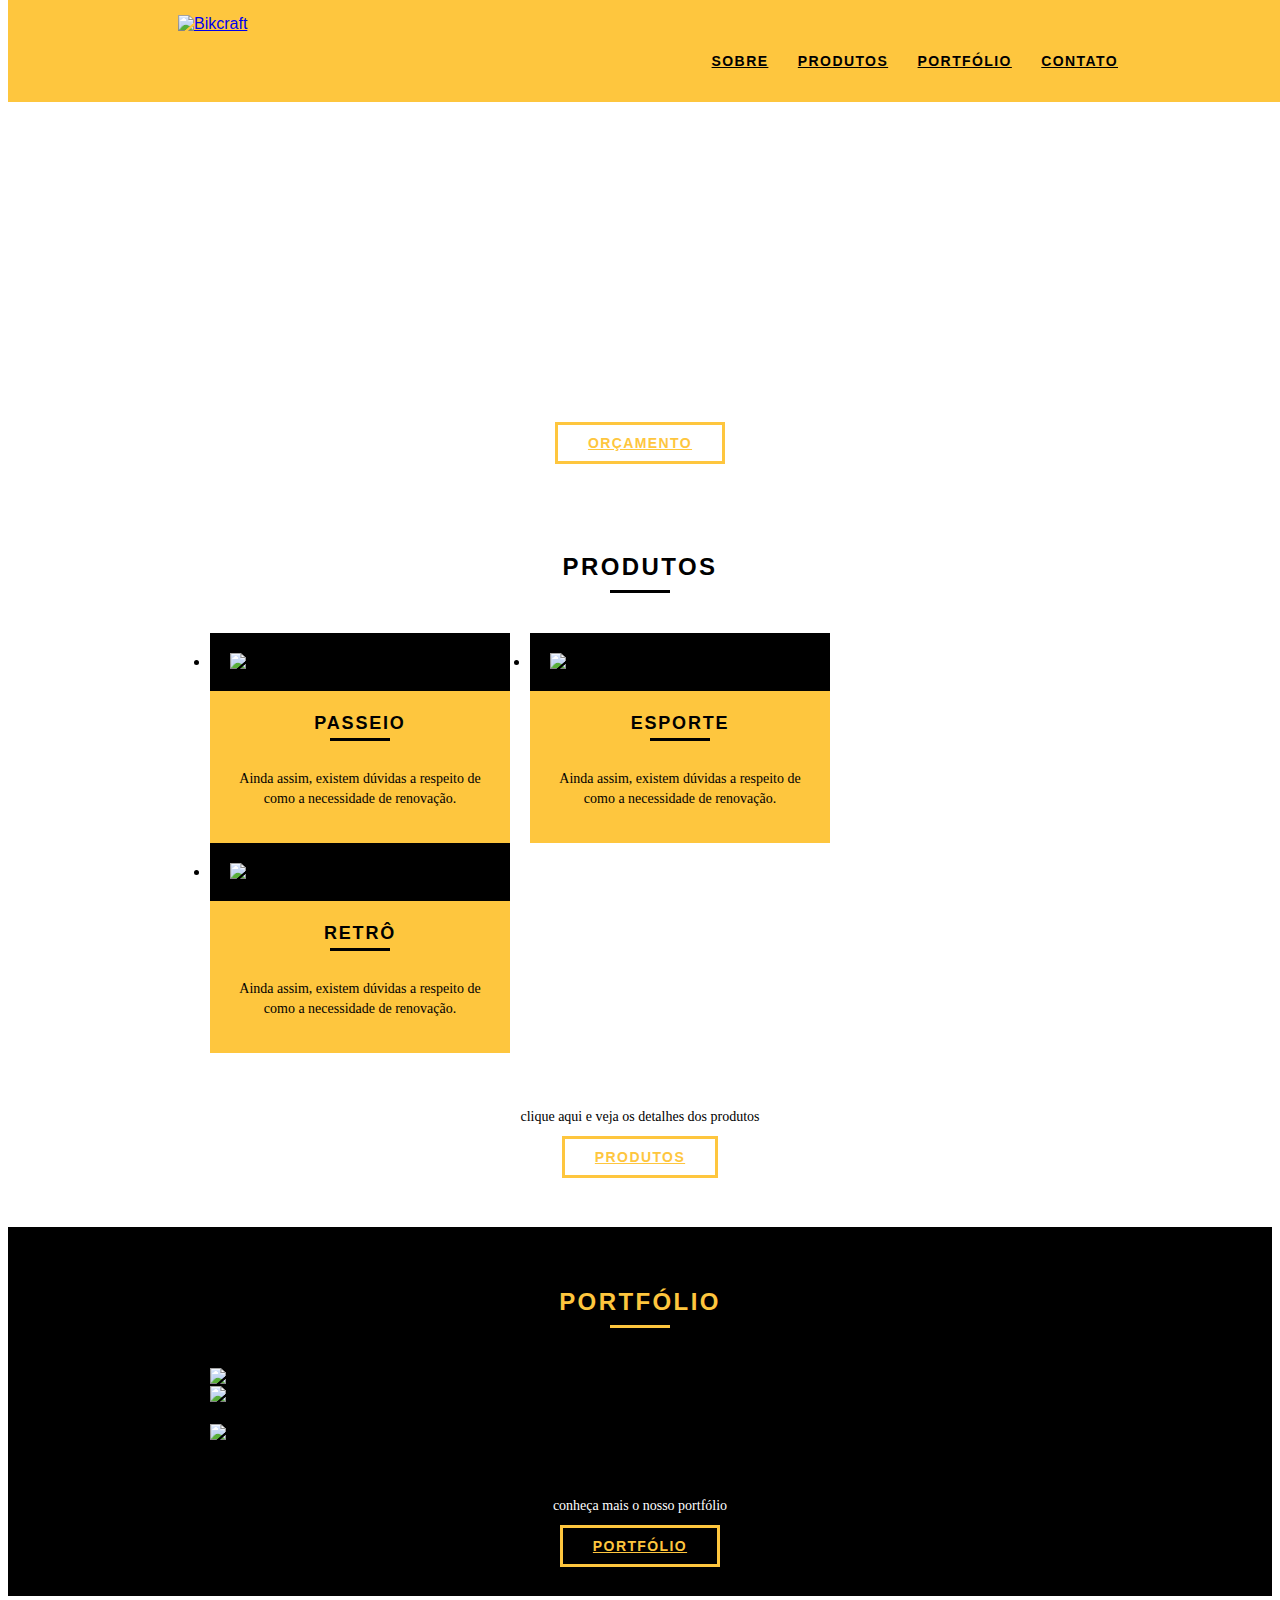
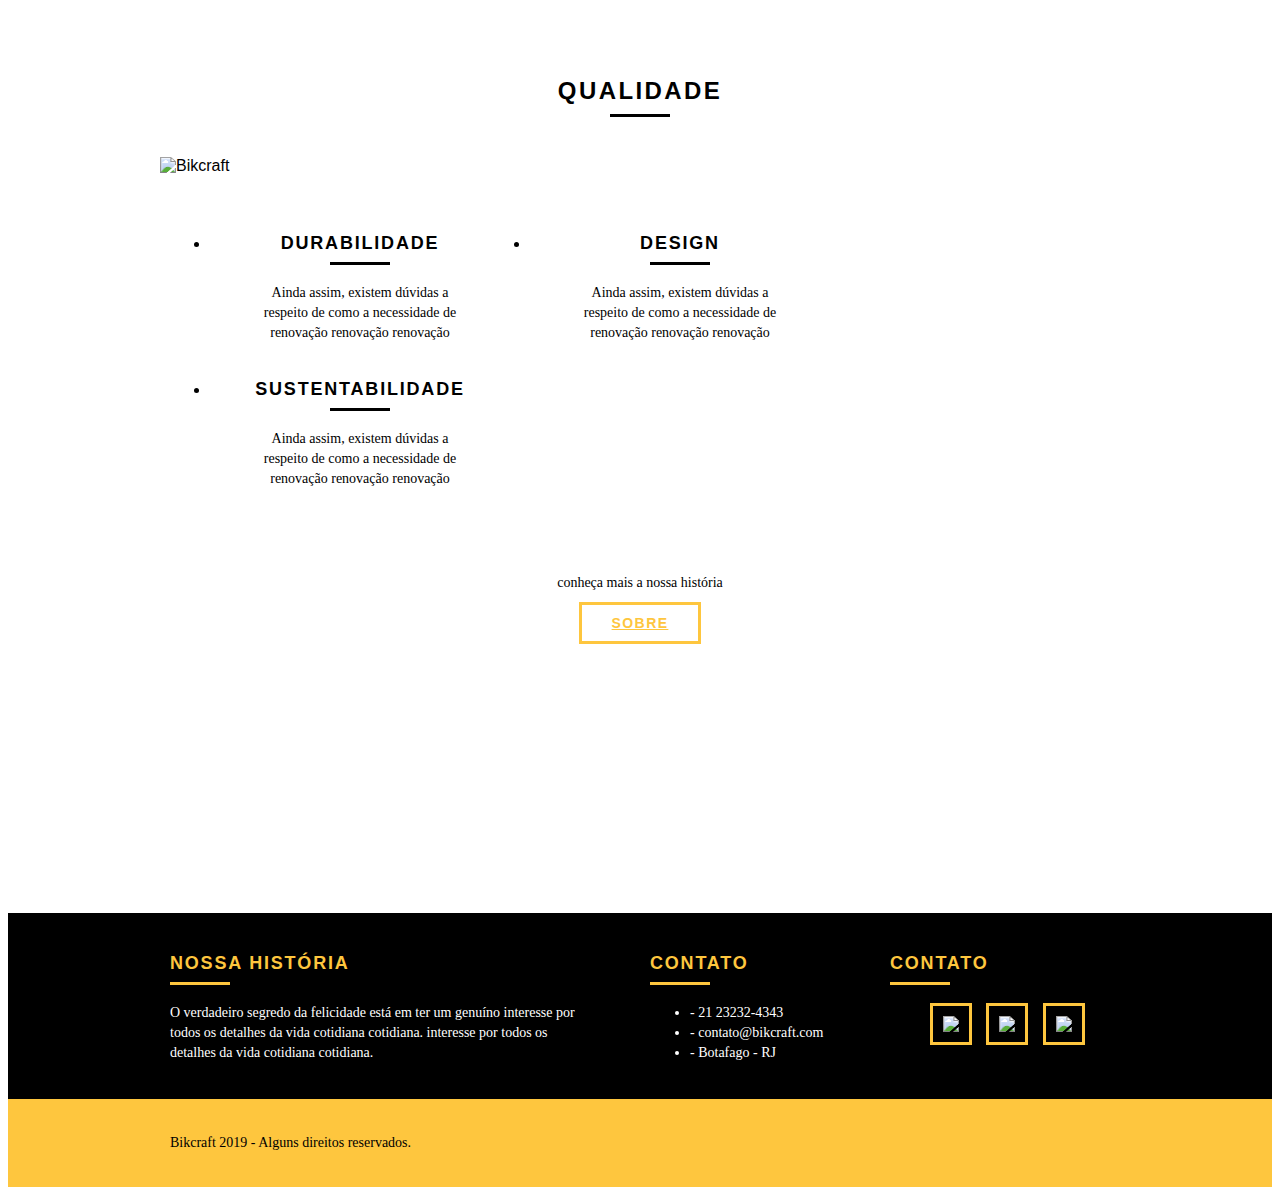
==== index.html @ 33c9f469 "Iniciando JavaScript" ====
<!DOCTYPE html>
<html lang="pt-br">
	<head>
		<meta charset="utf-8">
		<title>Bikcraft</title>
		<link rel="stylesheet" href="css/normalize.css">
		<link rel="stylesheet" href="css/reset.css">
		<link rel="stylesheet" href="css/grid.css">
		<link rel="stylesheet" href="css/style.css">
		<link rel="stylesheet" href="css/responsivo.css">
		<script>document.documentElement.classList.add("js");</script>
	</head>
	<body>

		<header class="header">
			<div class="container">
				<a href="index.html" class="grid-4">
					<img src="img/bikcraft.svg" alt="Bikcraft">
				</a>
				<nav class="grid-12 header_menu">
					<ul>
						<li><a href="sobre.html">Sobre</a></li>
						<li><a href="produtos.html">Produtos</a></li>
						<li><a href="portfolio.html">Portfólio</a></li>
						<li><a href="contato.html">Contato</a></li>
					</ul>
				</nav>
			</div>
		</header>

		<section class="introducao">
			<div class="container">
				<h1>Bicicletas Feitas a Mão</h1>
				<blockquote class="quote-externo">
					<p>“não tenha nada em sua casa que você não considere útil ou acredita ser bonito”</p>
					<cite>WILLIAM MORRIS</cite>
				</blockquote>
				<a href="produtos.html" class="btn">Orçamento</a>
			</div>
		</section>
		
		<section class="produtos container">
			<h2 class="subtitulo">Produtos</h2>
			<ul class="produtos_lista">

				<li class="grid-1-3">
					<div class="produtos_icone">
						<img src="img/produtos/passeio.svg" alt="Bikcraft Passeio">
					</div>
					<h3>Passeio</h3>
					<p>Ainda assim, existem dúvidas a respeito de como a necessidade de renovação.</p>
				</li>

				<li class="grid-1-3">
					<div class="produtos_icone">
						<img src="img/produtos/esporte.svg" alt="Bikcraft Passeio">
					</div>
					<h3>Esporte</h3>
					<p>Ainda assim, existem dúvidas a respeito de como a necessidade de renovação.</p>
				</li>

				<li class="grid-1-3">
					<div class="produtos_icone">
						<img src="img/produtos/retro.svg" alt="Bikcraft Passeio">
					</div>
					<h3>Retrô</h3>
					<p>Ainda assim, existem dúvidas a respeito de como a necessidade de renovação.</p>
				</li>

			</ul>

			<div class="call">
				<p>clique aqui e veja os detalhes dos produtos</p>
				<a href="produtos.html" class="btn btn-preto">Produtos</a>
			</div>

		</section>
		<!-- Fecha Produtos -->

		<section class="portfolio">
			<div class="container">
				<h2 class="subtitulo">Portfólio</h2>
				<ul class="portfolio_lista">
					<li class="grid-8"><img src="img/portfolio/retro.jpg" alt="Bicicleta Retrô"></li>
					<li class="grid-8"><img src="img/portfolio/passeio.jpg" alt="Bicicleta Passeio"></li>
					<li class="grid-16"><img src="img/portfolio/esporte.jpg" alt="Bicicleta Esporte"></li>
				</ul>
				<div class="call">
					<p>conheça mais o nosso portfólio</p>
					<a href="portfolio.html" class="btn">Portfólio</a>
				</div>
			</div>
		</section>

		<section class="qualidade container">
			<h2 class="subtitulo">Qualidade</h2>
			<img src="img/bikcraft-qualidade.svg" alt="Bikcraft">
			<ul class="qualidade_lista">
				<li class="grid-1-3">
					<h3>Durabilidade</h3>
					<p>Ainda assim, existem dúvidas a respeito de como a necessidade de renovação renovação renovação</p>
				</li>
				<li class="grid-1-3">
					<h3>Design</h3>
					<p>Ainda assim, existem dúvidas a respeito de como a necessidade de renovação renovação renovação</p>
				</li>
				<li class="grid-1-3">
					<h3>Sustentabilidade</h3>
					<p>Ainda assim, existem dúvidas a respeito de como a necessidade de renovação renovação renovação</p>
				</li>
			</ul>
			<div class="call">
				<p>conheça mais a nossa história</p>
				<a href="sobre.html" class="btn btn-preto">Sobre</a>
			</div>
		</section>

		<section class="quebra">
			<blockquote class="quote-externo container">
				<p>“o verdadeiro segredo da felicidade está em ter um genuíno interesse por todos os detalhes da vida cotidiana.”</p>
				<cite>WILLIAM MORRIS</cite>
			</blockquote>
		</section>

		<footer>
			<div class="footer">
				<div class="container">

					<div class="grid-8 footer_historia">
						<h3>Nossa História</h3>
						<p>O verdadeiro segredo da felicidade está em ter um genuíno interesse por todos os detalhes da vida cotidiana cotidiana. interesse por todos os detalhes da vida cotidiana cotidiana.</p>
					</div>

					<div class="grid-4 footer_contato">
						<h3>Contato</h3>
						<ul>
							<li>- 21 23232-4343</li>
							<li>- contato@bikcraft.com</li>
							<li>- Botafago - RJ</li>
						</ul>
					</div>

					<div class="grid-4 footer_redes">
						<h3>Contato</h3>
						<ul>
							<li><a href="http://facebook.com" target="_blank"><img src="img/redes-sociais/facebook.svg"></a></li>
							<li><a href="http://instagram.com" target="_blank"><img src="img/redes-sociais/instagram.svg"></a></li>
							<li><a href="http://twitter.com" target="_blank"><img src="img/redes-sociais/twitter.svg"></a></li>
						</ul>
					</div>

				</div>
			</div>

			<div class="copy">
				<div class="container">
					<p class="grid-16">Bikcraft 2019 - Alguns direitos reservados.</p>
				</div>
			</div>
		</footer>

		<script src="./js/simple-slide.js"></script>
		<script src="./js/script.js"></script>

	</body>
</html>
---- css/grid.css ----
*, *:before, *:after {
  -webkit-box-sizing: border-box; 
  -moz-box-sizing: border-box; 
  box-sizing: border-box;
}

.container {
	width: 960px;
	margin: 0 auto;
	padding: 0px;
	position: relative;
}

.container:after, .container:before {
	content: " ";
	display: table;
}

.container:after {
	clear: both;
}

.grid-1, .grid-2, .grid-3, .grid-4, .grid-5, .grid-6, .grid-7, .grid-8, .grid-9, .grid-10, .grid-11, .grid-12, .grid-13, .grid-14, .grid-15, .grid-16, .grid-1-3 {
	float: left;
	margin-left: 10px;
	margin-right: 10px;
}

.grid-1 	{width: 40px;}
.grid-2 	{width: 100px;}
.grid-3 	{width: 160px;}
.grid-4 	{width: 220px;}
.grid-5 	{width: 280px;}
.grid-6 	{width: 340px;}
.grid-7 	{width: 400px;}
.grid-8 	{width: 460px;}
.grid-9 	{width: 520px;}
.grid-10 	{width: 580px;}
.grid-11 	{width: 640px;}
.grid-12 	{width: 700px;}
.grid-13 	{width: 760px;}
.grid-14 	{width: 820px;}
.grid-15 	{width: 880px;}
.grid-16 	{width: 940px;}
.grid-1-3	{width: 300px;}

@media only screen and (min-width: 788px) and (max-width: 979px) {
	.container {
		width: 788px;
	}

	.grid-1 	{width: 28px;}
	.grid-2 	{width: 76px;}
	.grid-3 	{width: 124px;}
	.grid-4 	{width: 172px;}
	.grid-5 	{width: 220px;}
	.grid-6 	{width: 268px;}
	.grid-7 	{width: 316px;}
	.grid-8 	{width: 364px;}
	.grid-9 	{width: 412px;}
	.grid-10 	{width: 460px;}
	.grid-11 	{width: 508px;}
	.grid-12 	{width: 556px;}
	.grid-13 	{width: 604px;}
	.grid-14 	{width: 652px;}
	.grid-15 	{width: 700px;}
	.grid-16 	{width: 748px;}
	.grid-1-3	{width: 236px;}
}

@media only screen and (max-width: 787px) {
	.container {
		width: 300px;
	}
	.grid-1, .grid-2, .grid-3, .grid-4, .grid-5, .grid-6, .grid-7, .grid-8, .grid-9, .grid-10, .grid-11, .grid-12, .grid-13, .grid-14, .grid-15, .grid-16, .grid-1-3 {
		width: 300px;
		margin: 0 0 20px 0;
		float: none;
	}	
}
---- css/style.css ----
/* Estilos Gerais */

body {
	font-family: Arial, Helvetica, sans-serif;
}

p {
	font-family: Georgia, "Times New Roman", serif;
	font-size: 14px;
	line-height: 20px;
}

img {
	display: block;
	max-width: 100%;
}

.btn {
	border: 3px solid #fec63e;
	padding: 10px 30px;
	color: #fec63e;
	font-size: 14px;
	line-height: 20px;
	text-transform: uppercase;
	font-weight: bold;
	letter-spacing: .1em;
}

.btn:hover {
	color: #fff;
	border-color: #fff;
}

.btn.btn-preto:hover {
	color: #000;
	border-color: #000;
}

.subtitulo {
	font-size: 24px;
	line-height: 30px;
	font-weight: bold;
	letter-spacing: .1em;
	color: #000;
	text-transform: uppercase;
	text-align: center;
	margin-bottom: 40px;
}

.subtitulo:after {
	content: "";
	display: block;
	width: 60px;
	height: 3px;
	background: #000;
	margin: 8px auto;
}

.subtitulo-interno {
	font-size: 24px;
	line-height: 30px;
	font-weight: bold;
	letter-spacing: .1em;
	color: #000;
	text-transform: uppercase;
	margin-bottom: 20px;
}

.subtitulo-interno:after {
	content: "";
	display: block;
	width: 60px;
	height: 3px;
	background: #000;
	margin: 8px 0;
}

/* Header */

.header {
	position: fixed;
	top: 0;
	width: 100%;
	background: #fec63e; /* Amarelo */
	padding: 15px 0;
	z-index: 10;
}

.header_menu {
	text-align: right;
}

.header_menu ul li {
	display: inline-block;
	margin-left: 25px;
	margin-top: 20px;
}

.header_menu ul li a {
	color: #000;
	font-weight: bold;
	text-transform: uppercase;
	letter-spacing: .1em;
	font-size: 14px;
	line-height: 20px;
	padding: 10px 0;
}

.header_menu ul li a:hover {
	color: #FFF;
}

.header_menu ul li a.menu_ativo {
	color: #FFF;
}

/* Introdução */

.introducao {
	width: 100%;
	height: 380px;
	background: url("../img/bg.jpg") no-repeat center;
	background-size: cover;
	margin-top: 92px;
	text-align: center;
	padding-top: 80px;
}

.introducao h1 {
	font-size: 48px;
	color: #FFF;
	font-weight: bold;
	text-transform: uppercase;
}

.quote-externo {
	max-width: 320px;
	margin: 0 auto;
	margin-bottom: 40px;
	color: white;
}

.quote-externo p {
	font-style: italic;
}

.quote-externo p:before, .quote-externo p:after {
	content: "";
	display: block;
	width: 60px;
	height: 3px;
	background: #fff;
	margin: 14px auto 10px auto;
}

.quote-externo cite {
	font-style: normal;
	font-weight: bold;
	font-size: 14px;
	letter-spacing: .1em;
}

/*Introducao Interna*/

.introducao-interna {
	width: 100%;
	margin-top: 92px;
	height: 160px;
	text-align: center;
	color: #fff;
	padding-top: 30px;
}

.introducao-interna h1 {
	font-size: 36px;
	font-weight: bold;
	text-transform: uppercase;
}

.introducao-interna h1:after {
	content: "";
	display: block;
	width: 60px;
	height: 3px;
	background: #fff;
	margin: 6px auto 10px auto;
}


/*Produtos*/

.produtos {
	padding: 60px 0;
}

.produtos_lista li{
	background: #fec63e;
	text-align: center;
}

.produtos_lista li img {
	margin: 0 auto;
}

.produtos_lista li h3{
	font-weight: bold;
	font-size: 18px;
	line-height: 25px;
	text-transform: uppercase;
	letter-spacing: .1em;
	margin-top: 20px;
}

.produtos_lista li h3:after{
	content: "";
	display: block;
	width: 60px;
	height: 3px;
	background: #000;
	margin: 2px auto;
}

.produtos_lista li p {
	padding: 10px 20px 20px 20px;
}

.produtos_icone {
	background: #000;
	padding: 20px;
}

.call {
	padding-top: 40px;
	text-align: center;
	clear: both;
}

.call p{
	margin-bottom: 20px;
}

/*Portfólio*/

.portfolio {
	width: 100%;
	background: #000;
	padding: 40px 0;
}

.portfolio .subtitulo {
	color: #fec63e;
}

.portfolio .subtitulo:after {
	background: #fec63e;
}

.portfolio_lista li:last-child {
	margin-top: 20px;
}

.portfolio .call p {
	color: #fff;
}

/*Qualidade*/

.qualidade {
	padding: 60px 0;
}

.qualidade:after {
	content: "";
	width: 634px;
	height: 83px;
	display: block;
	background: url("../img/linhas.svg") no-repeat center;
	position: absolute;
	top: 209px;
	right: 162px;
	z-index: -1;
}

.qualidade img{
	margin: 0 auto;
}

.qualidade_lista {
	padding-top: 20px;
	overflow: auto; /* clear-fix */
}

.qualidade_lista li {
	text-align: center;
	padding: 0 40px;
}

.qualidade_lista li h3{
	font-weight: bold;
	font-size: 18px;
	line-height: 25px;
	text-transform: uppercase;
	letter-spacing: .1em;
	margin-top: 20px;
}

.qualidade_lista li h3:after{
	content: "";
	display: block;
	width: 60px;
	height: 3px;
	background: #000;
	margin: 6px auto;
}

/*Quebra*/

.quebra {
	width: 100%;
	height: 220px;
	background: url("../img/bg-footer.jpg") no-repeat center;
	background-size: cover;
	text-align: center;
	padding-top: 40px;
}

.quebra .quote-externo {
	max-width: 400px;
}

/*Footer*/

.footer {
	width: 100%;
	background: #000;
	color: #fff;
	padding: 20px 0;
}

.footer h3 {
	font-size: 18px;
	line-height: 25px;
	color: #fec63e;
	text-transform: uppercase;
	letter-spacing: .1em;
	font-weight: bold;
}

.footer h3:after {
	content: "";
	display: block;
	width: 60px;
	height: 3px;
	background: #fec63e;
	margin: 6px 0 12px 0;
}

.footer_historia {
	padding-right: 40px;
}

.footer_contato ul li {
	font-size: 14px;
	line-height: 20px;
	font-family: Georgia, "Times New Roman", serif;
}

.footer_redes ul li {
	display: inline-block;
	margin-right: 10px;
}

.footer_redes ul li a {
	border: 3px solid #fec63e;
	display: block;
	padding: 10px;
}

.footer_redes ul li a:hover {
	border-color: #fff;
}

.copy {
	width: 100%;
	background: #fec63e;
	padding: 20px 0;
}

/* JAVASCRIPT*/

.js [data-slide] {
	position: relative;
}
.js [data-slide] > * {
	position: absolute;
	top: 0px;
	opacity: 0;
}
.js [data-slide] > .active {
	position: relative;
	opacity: 1;
	transition: opacity 500ms;
}

.js [data-slide-nav] {
	  display: block;
	  text-align: center;
	  margin-top: 20px;
}

.js [data-slide-nav] button {
	  display: inline-block;
	  width: 12px;
	  height: 12px;
	  margin: 4px;
	  border: none;
	  padding: 0px;
	  border-radius: 6px;
	  text-indent: -99px;
	  overflow: hidden;
	  background: #1d1d1d;
}

.js [data-slide-nav] button.active {
	  background: #fec63e;
}
---- css/responsivo.css ----
/* Estilo para tablets */
@media only screen and (min-width: 788px) and (max-width: 979px) {

/* Qualidade Home */
.qualidade:after {
	right: 76px;
}	
.qualidade_lista li {
	text-align: center;
	padding: 0 10px;
}

/* Footer */
.footer_redes ul li a {
	border: 3px solid #fec63e;
	display: block;
	padding: 6px;
}

.footer_redes ul li a img {
	width: 26px;
	height: 26px;
}

/* Produtos */

.produto_item h2 {
	top: -150px;
	margin-bottom: -56px;
}

.produto_icone {
	padding: 41px 0;
}

.produto_info p {
	font-size: 14px;
	line-height: 20px;
	height: 122px;
	padding: 20px 30px;
}

.produto_info ul li {
	width: 181px;
}
} /* Final responsivo para tablets */

/* Estilos para smartphone */
@media only screen and (max-width: 787px) {

/* Header */	
.header {
	position: relative;
	padding-bottom: 0px;
}

.header img {
	margin: 0 auto 10px auto;
}

.header_menu {
	text-align: center;
}

.header_menu ul li {
	margin: 5px;
}

.header_menu ul li a {
	border: 4px solid #000;
	width: 136px;
	display: block;
	float: left;
}
.header_menu ul li a:hover {
	border-color: #fff;
}
.header_menu ul li a.menu_ativo {
	border-color: #fff;
}

/* Introdução */
.introducao {
	margin-top: 0px;
	padding-top: 40px;
	background: url("../img/bg-mobile.jpg") no-repeat center;
	background-size: cover;
}

.introducao h1 {
	font-size: 36px;
}

/*Introducao Interna*/

.introducao-interna {
	margin-top: 0px;
}

/* Call */
.call {
	padding-top: 10px;
}

/* Qualidade Home */
.qualidade:after {
	display: none;
}

/* Sobre */
.missao_sobre p {
	font-size: 14px;
	line-height: 20px;
	padding-right: 0px
}

.missao_sobre ul li {
	font-size: 14px;
	line-height: 25px;
}

/* Produtos */

.produto_item h2 {
	top: -100px;
	margin-bottom: -68px;
}

.produto_icone {
	padding: 41px 0;
}

.produto_info p {
	font-size: 14px;
	line-height: 20px;
	height: auto;
	padding: 20px 30px;
}

.produto_info ul li {
	width: 149px;
	font-size: 14px;
	line-height: 20px;
	padding-top: 14px;
}

.form {
	padding-right: 0px;
}

.orcamento_dados ul {
	padding-right: 0px;
}

/* Contato */

.contato_form {
	padding-right: 0px;
	margin-bottom: 40px;
}

} /* Final responsivo para smartphone */
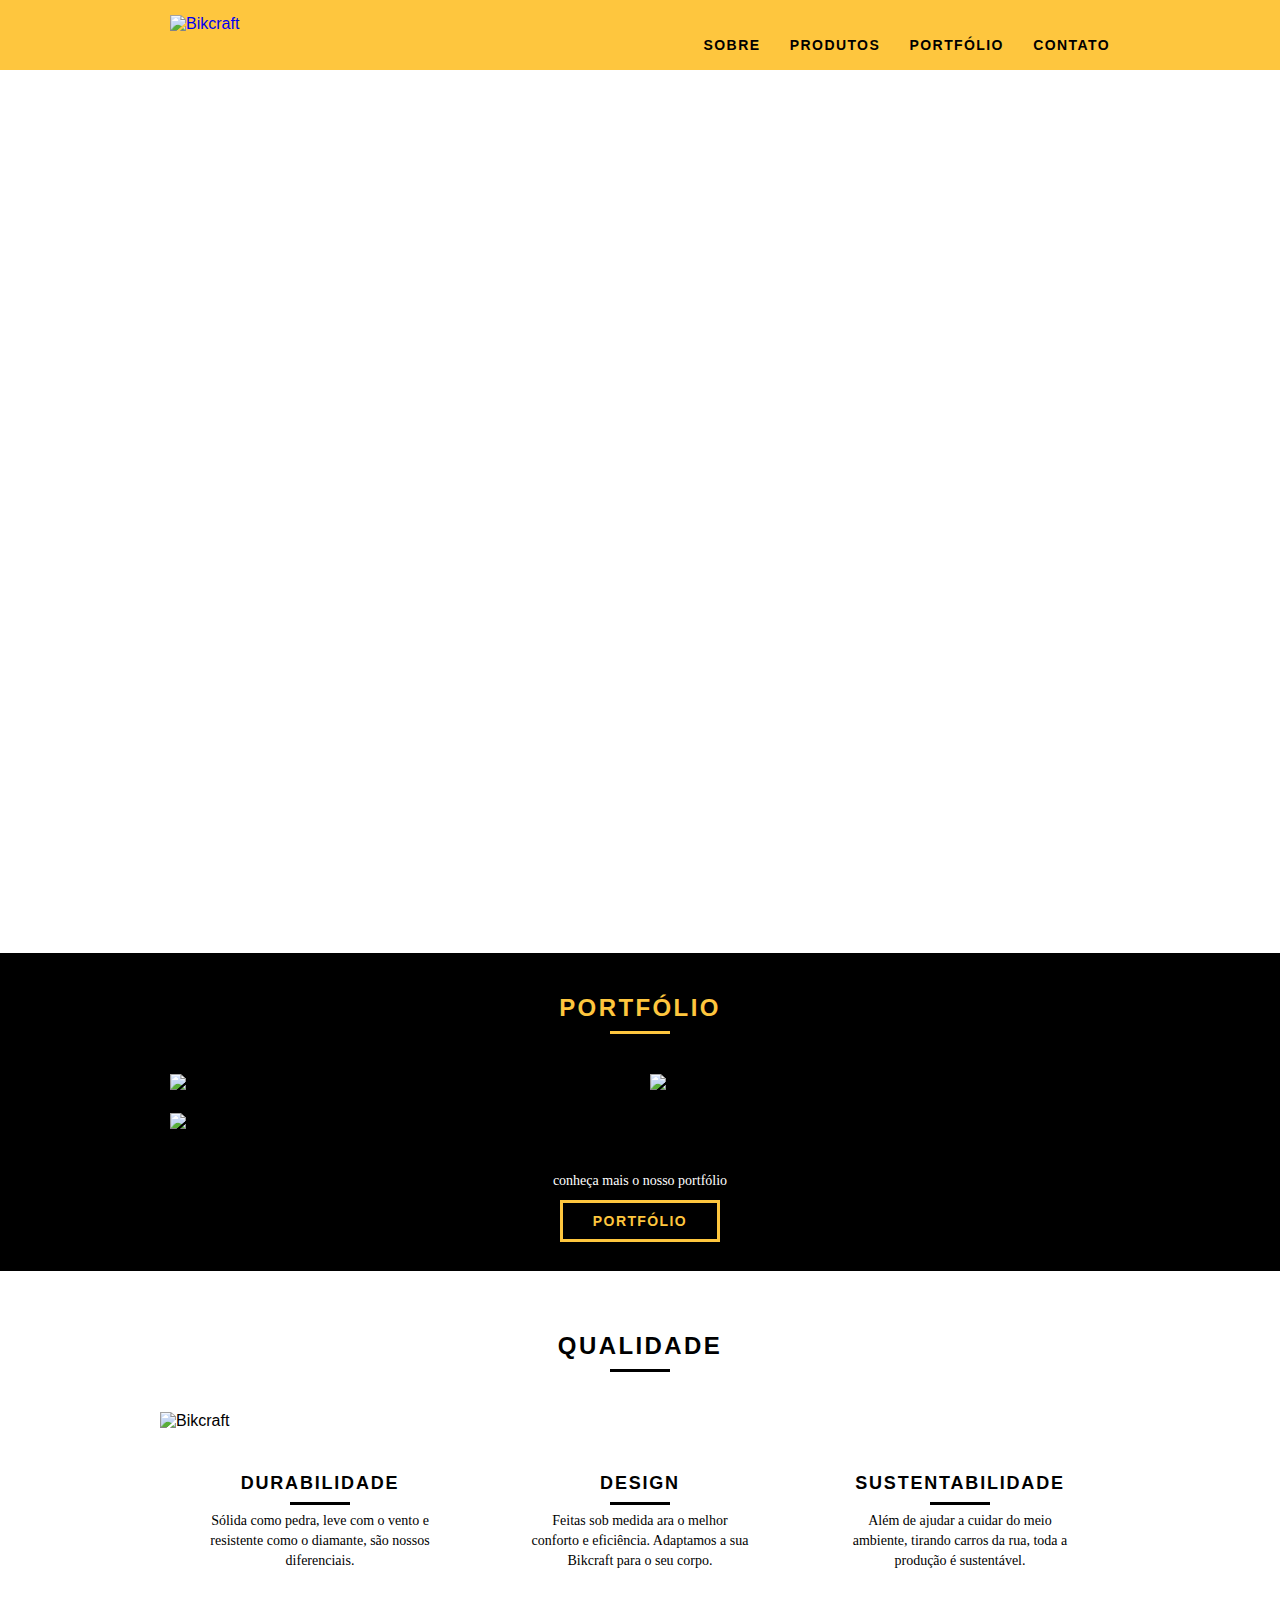
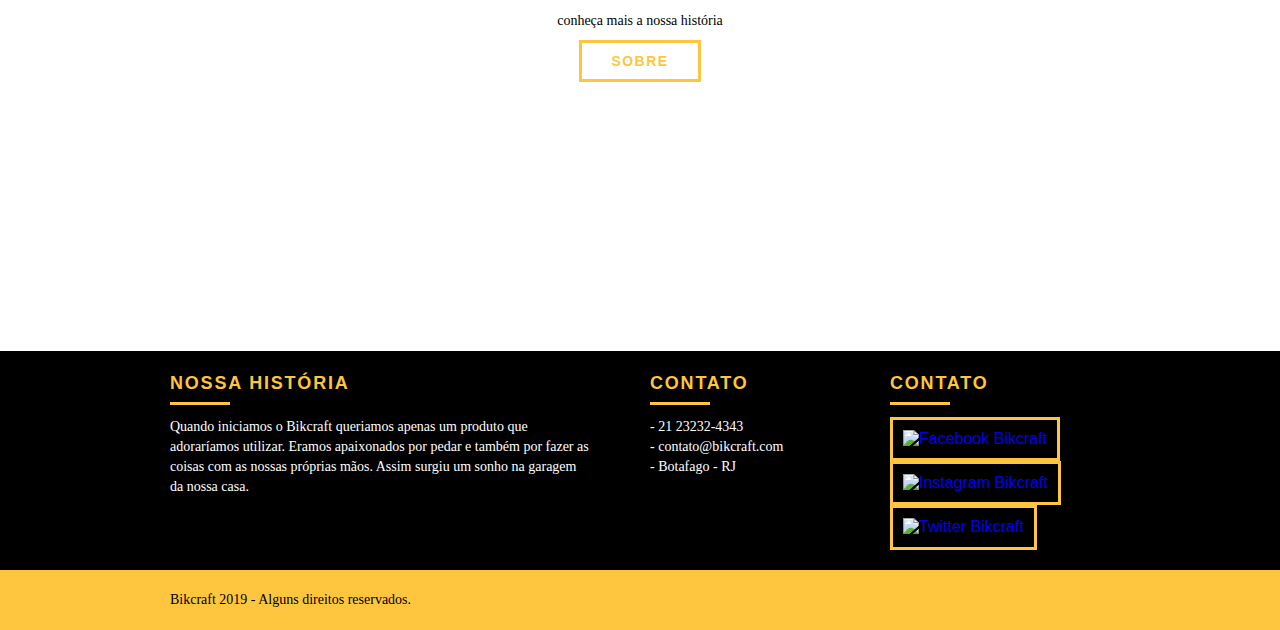
==== commit b90d3a5a: "Otimizando, css em um arquivo so" ====
--- a/index.html
+++ b/index.html
@@ -2,12 +2,22 @@
 <html lang="pt-br">
 	<head>
 		<meta charset="utf-8">
-		<title>Bikcraft</title>
-		<link rel="stylesheet" href="css/normalize.css">
-		<link rel="stylesheet" href="css/reset.css">
-		<link rel="stylesheet" href="css/grid.css">
-		<link rel="stylesheet" href="css/style.css">
-		<link rel="stylesheet" href="css/responsivo.css">
+		<!-- Recomendado: title até 70 caracteres -->
+		<title>Bikcraft - Bicicletas Personalizadas</title>
+		<!-- Recomendado: description até 140 caracteres -->
+		<meta name="description" content="Compre a sua bicicleta personalizada na Bikcraft. Possuimos modelos Passeio, Retrô e Esporte.">
+		<!-- OG(open Graph) Basicamente serve para falar com o robo da google, com redes sociais tambem. -->
+		<meta property="og:type" content="website" />
+		<meta property="og:title" content="Bikcraft - Bicicletas Personalizadas" />
+		<meta property="og:description" content="Compre a sua bicicleta personalizada na Bikcraft. Possuimos modelos Passeio, Retrô e Esporte." />
+		<meta property="og:url" content="http://bikcraft.com" />
+		<meta property="og:image" content="http://bikcraft.com/img/og-image.png" />
+		<!-- Server para facilitar o responsivo -->
+		<meta name="viewport" content="width=device-width, initial-scale=1" >
+		<!-- Linkando o FAVITCON -->
+		<link rel="shortcut icon" href="favicon.ico">
+		<!-- Linkando CSS -->
+		<link rel="stylesheet" href="style.css">
 		<script>document.documentElement.classList.add("js");</script>
 	</head>
 	<body>
@@ -30,16 +40,16 @@
 
 		<section class="introducao">
 			<div class="container">
-				<h1>Bicicletas Feitas a Mão</h1>
-				<blockquote class="quote-externo">
+				<h1 data-anime="400" class="fadeInDown">Bicicletas Feitas a Mão</h1>
+				<blockquote data-anime="800" class="fadeInDown quote-externo">
 					<p>“não tenha nada em sua casa que você não considere útil ou acredita ser bonito”</p>
 					<cite>WILLIAM MORRIS</cite>
 				</blockquote>
-				<a href="produtos.html" class="btn">Orçamento</a>
+				<a data-anime="1200" href="produtos.html" class="fadeInDown btn">Orçamento</a>
 			</div>
 		</section>
 		
-		<section class="produtos container">
+		<section class="produtos container fadeInDown" data-anime="1600">
 			<h2 class="subtitulo">Produtos</h2>
 			<ul class="produtos_lista">
 
@@ -48,7 +58,7 @@
 						<img src="img/produtos/passeio.svg" alt="Bikcraft Passeio">
 					</div>
 					<h3>Passeio</h3>
-					<p>Ainda assim, existem dúvidas a respeito de como a necessidade de renovação.</p>
+					<p>Muito melhor do que passear pela orla a vidros fechados.</p>
 				</li>
 
 				<li class="grid-1-3">
@@ -56,7 +66,7 @@
 						<img src="img/produtos/esporte.svg" alt="Bikcraft Passeio">
 					</div>
 					<h3>Esporte</h3>
-					<p>Ainda assim, existem dúvidas a respeito de como a necessidade de renovação.</p>
+					<p>Mais rápida do que Forrest Gump, ninguém vai pegar você.</p>
 				</li>
 
 				<li class="grid-1-3">
@@ -64,7 +74,7 @@
 						<img src="img/produtos/retro.svg" alt="Bikcraft Passeio">
 					</div>
 					<h3>Retrô</h3>
-					<p>Ainda assim, existem dúvidas a respeito de como a necessidade de renovação.</p>
+					<p>O passado volta para lembrarmos o que devemos fazer no futuro.</p>
 				</li>
 
 			</ul>
@@ -98,15 +108,15 @@
 			<ul class="qualidade_lista">
 				<li class="grid-1-3">
 					<h3>Durabilidade</h3>
-					<p>Ainda assim, existem dúvidas a respeito de como a necessidade de renovação renovação renovação</p>
+					<p>Sólida como pedra, leve com o vento e resistente como o diamante, são nossos diferenciais.</p>
 				</li>
 				<li class="grid-1-3">
 					<h3>Design</h3>
-					<p>Ainda assim, existem dúvidas a respeito de como a necessidade de renovação renovação renovação</p>
+					<p>Feitas sob medida ara o melhor conforto e eficiência. Adaptamos a sua Bikcraft para o seu corpo.</p>
 				</li>
 				<li class="grid-1-3">
 					<h3>Sustentabilidade</h3>
-					<p>Ainda assim, existem dúvidas a respeito de como a necessidade de renovação renovação renovação</p>
+					<p>Além de ajudar a cuidar do meio ambiente, tirando carros da rua, toda a produção é sustentável.</p>
 				</li>
 			</ul>
 			<div class="call">
@@ -115,12 +125,12 @@
 			</div>
 		</section>
 
-		<section class="quebra">
+		<div class="quebra">
 			<blockquote class="quote-externo container">
 				<p>“o verdadeiro segredo da felicidade está em ter um genuíno interesse por todos os detalhes da vida cotidiana.”</p>
 				<cite>WILLIAM MORRIS</cite>
 			</blockquote>
-		</section>
+		</div>
 
 		<footer>
 			<div class="footer">
@@ -128,7 +138,7 @@
 
 					<div class="grid-8 footer_historia">
 						<h3>Nossa História</h3>
-						<p>O verdadeiro segredo da felicidade está em ter um genuíno interesse por todos os detalhes da vida cotidiana cotidiana. interesse por todos os detalhes da vida cotidiana cotidiana.</p>
+						<p>Quando iniciamos o Bikcraft queriamos apenas um produto que adoraríamos utilizar. Eramos apaixonados por pedar e também por fazer as coisas com as nossas próprias mãos. Assim surgiu um sonho na garagem da nossa casa.</p>
 					</div>
 
 					<div class="grid-4 footer_contato">
@@ -143,9 +153,9 @@
 					<div class="grid-4 footer_redes">
 						<h3>Contato</h3>
 						<ul>
-							<li><a href="http://facebook.com" target="_blank"><img src="img/redes-sociais/facebook.svg"></a></li>
-							<li><a href="http://instagram.com" target="_blank"><img src="img/redes-sociais/instagram.svg"></a></li>
-							<li><a href="http://twitter.com" target="_blank"><img src="img/redes-sociais/twitter.svg"></a></li>
+							<li><a href="http://facebook.com" target="_blank"><img src="img/redes-sociais/facebook.svg" alt="Facebook Bikcraft"></a></li>
+							<li><a href="http://instagram.com" target="_blank"><img src="img/redes-sociais/instagram.svg" alt="Instagram Bikcraft"></a></li>
+							<li><a href="http://twitter.com" target="_blank"><img src="img/redes-sociais/twitter.svg" alt="Twitter Bikcraft"></a></li>
 						</ul>
 					</div>
 
@@ -159,7 +169,7 @@
 			</div>
 		</footer>
 
-		<script src="./js/simple-slide.js"></script>
+		<script src="./js/simple-anime.js"></script>
 		<script src="./js/script.js"></script>
 
 	</body>
--- a/style.css
+++ b/style.css
@@ -0,0 +1 @@
+html{line-height:1.15;-webkit-text-size-adjust:100%}body{margin:0}main{display:block}h1{font-size:2em;margin:.67em 0}hr{box-sizing:content-box;height:0;overflow:visible}pre{font-family:monospace,monospace;font-size:1em}a{background-color:transparent}abbr[title]{border-bottom:none;text-decoration:underline;text-decoration:underline dotted}b,strong{font-weight:bolder}code,kbd,samp{font-family:monospace,monospace;font-size:1em}small{font-size:80%}sub,sup{font-size:75%;line-height:0;position:relative;vertical-align:baseline}sub{bottom:-.25em}sup{top:-.5em}img{border-style:none}button,input,optgroup,select,textarea{font-family:inherit;font-size:100%;line-height:1.15;margin:0}button,input{overflow:visible}button,select{text-transform:none}button,[type="button"],[type="reset"],[type="submit"]{-webkit-appearance:button}button::-moz-focus-inner,[type="button"]::-moz-focus-inner,[type="reset"]::-moz-focus-inner,[type="submit"]::-moz-focus-inner{border-style:none;padding:0}button:-moz-focusring,[type="button"]:-moz-focusring,[type="reset"]:-moz-focusring,[type="submit"]:-moz-focusring{outline:1px dotted ButtonText}fieldset{padding:.35em .75em .625em}legend{box-sizing:border-box;color:inherit;display:table;max-width:100%;padding:0;white-space:normal}progress{vertical-align:baseline}textarea{overflow:auto}[type="checkbox"],[type="radio"]{box-sizing:border-box;padding:0}[type="number"]::-webkit-inner-spin-button,[type="number"]::-webkit-outer-spin-button{height:auto}[type="search"]{-webkit-appearance:textfield;outline-offset:-2px}[type="search"]::-webkit-search-decoration{-webkit-appearance:none}::-webkit-file-upload-button{-webkit-appearance:button;font:inherit}details{display:block}summary{display:list-item}template{display:none}[hidden]{display:none}a{text-decoration:none}ol,ul{list-style:none}html,body,div,span,iframe,h1,h2,h3,h4,h5,h6,p,blockquote,a,em,img,dl,dt,dd,ol,ul,li,fieldset,form,label,legend,article,footer,header,nav,section,main{margin:0;padding:0;border:0;vertical-align:baseline}h1,h2,h3,h4,h5,h6,p,a,ul{font-size:1em;font-weight:400}*,:before,:after{-webkit-box-sizing:border-box;-moz-box-sizing:border-box;box-sizing:border-box}.container{width:960px;margin:0 auto;padding:0;position:relative}.container:after,.container:before{content:" ";display:table}.container:after{clear:both}.grid-1,.grid-2,.grid-3,.grid-4,.grid-5,.grid-6,.grid-7,.grid-8,.grid-9,.grid-10,.grid-11,.grid-12,.grid-13,.grid-14,.grid-15,.grid-16,.grid-1-3{float:left;margin-left:10px;margin-right:10px}.grid-1{width:40px}.grid-2{width:100px}.grid-3{width:160px}.grid-4{width:220px}.grid-5{width:280px}.grid-6{width:340px}.grid-7{width:400px}.grid-8{width:460px}.grid-9{width:520px}.grid-10{width:580px}.grid-11{width:640px}.grid-12{width:700px}.grid-13{width:760px}.grid-14{width:820px}.grid-15{width:880px}.grid-16{width:940px}.grid-1-3{width:300px}@media only screen and (min-width: 788px) and (max-width: 979px){.container{width:788px}.grid-1{width:28px}.grid-2{width:76px}.grid-3{width:124px}.grid-4{width:172px}.grid-5{width:220px}.grid-6{width:268px}.grid-7{width:316px}.grid-8{width:364px}.grid-9{width:412px}.grid-10{width:460px}.grid-11{width:508px}.grid-12{width:556px}.grid-13{width:604px}.grid-14{width:652px}.grid-15{width:700px}.grid-16{width:748px}.grid-1-3{width:236px}}@media only screen and (max-width: 787px){.container{width:300px}.grid-1,.grid-2,.grid-3,.grid-4,.grid-5,.grid-6,.grid-7,.grid-8,.grid-9,.grid-10,.grid-11,.grid-12,.grid-13,.grid-14,.grid-15,.grid-16,.grid-1-3{width:300px;margin:0 0 20px;float:none}}body{font-family:Arial,Helvetica,sans-serif}p{font-family:Georgia,"Times New Roman",serif;font-size:14px;line-height:20px}img{display:block;max-width:100%}.btn{border:3px solid #fec63e;padding:10px 30px;color:#fec63e;font-size:14px;line-height:20px;text-transform:uppercase;font-weight:700;letter-spacing:.1em}.btn:hover{color:#fff;border-color:#fff}.btn.btn-preto:hover{color:#000;border-color:#000}.subtitulo{font-size:24px;line-height:30px;font-weight:700;letter-spacing:.1em;color:#000;text-transform:uppercase;text-align:center;margin-bottom:40px}.subtitulo:after{content:"";display:block;width:60px;height:3px;background:#000;margin:8px auto}.subtitulo-interno{font-size:24px;line-height:30px;font-weight:700;letter-spacing:.1em;color:#000;text-transform:uppercase;margin-bottom:20px}.subtitulo-interno:after{content:"";display:block;width:60px;height:3px;background:#000;margin:8px 0}.header{position:fixed;top:0;width:100%;background:#fec63e;padding:15px 0;z-index:10}.header_menu{text-align:right}.header_menu ul li{display:inline-block;margin-left:25px;margin-top:20px}.header_menu ul li a{color:#000;font-weight:700;text-transform:uppercase;letter-spacing:.1em;font-size:14px;line-height:20px;padding:10px 0}.header_menu ul li a:hover{color:#FFF}.header_menu ul li a.menu_ativo{color:#FFF}.introducao{width:100%;height:380px;background:url(img/bg.jpg) no-repeat center;background-size:cover;margin-top:92px;text-align:center;padding-top:80px}.introducao h1{font-size:48px;color:#FFF;font-weight:700;text-transform:uppercase}.quote-externo{max-width:320px;margin:0 auto;margin-bottom:40px;color:#fff}.quote-externo p{font-style:italic}.quote-externo p:before,.quote-externo p:after{content:"";display:block;width:60px;height:3px;background:#fff;margin:14px auto 10px}.quote-externo cite{font-style:normal;font-weight:700;font-size:14px;letter-spacing:.1em}.introducao-interna{width:100%;margin-top:92px;height:160px;text-align:center;color:#fff;padding-top:30px}.introducao-interna h1{font-size:36px;font-weight:700;text-transform:uppercase}.introducao-interna h1:after{content:"";display:block;width:60px;height:3px;background:#fff;margin:6px auto 10px}.produtos{padding:60px 0}.produtos_lista li{background:#fec63e;text-align:center}.produtos_lista li img{margin:0 auto}.produtos_lista li h3{font-weight:700;font-size:18px;line-height:25px;text-transform:uppercase;letter-spacing:.1em;margin-top:20px}.produtos_lista li h3:after{content:"";display:block;width:60px;height:3px;background:#000;margin:2px auto}.produtos_lista li p{padding:10px 20px 20px}.produtos_icone{background:#000;padding:20px}.call{padding-top:40px;text-align:center;clear:both}.call p{margin-bottom:20px}.portfolio{width:100%;background:#000;padding:40px 0}.portfolio .subtitulo{color:#fec63e}.portfolio .subtitulo:after{background:#fec63e}.portfolio_lista li:last-child{margin-top:20px}.portfolio .call p{color:#fff}.qualidade{padding:60px 0}.qualidade:after{content:"";width:634px;height:83px;display:block;background:url(img/linhas.svg) no-repeat center;position:absolute;top:209px;right:162px;z-index:-1}.qualidade img{margin:0 auto}.qualidade_lista{padding-top:20px;overflow:auto}.qualidade_lista li{text-align:center;padding:0 40px}.qualidade_lista li h3{font-weight:700;font-size:18px;line-height:25px;text-transform:uppercase;letter-spacing:.1em;margin-top:20px}.qualidade_lista li h3:after{content:"";display:block;width:60px;height:3px;background:#000;margin:6px auto}.quebra{width:100%;height:220px;background:url(img/bg-footer.jpg) no-repeat center;background-size:cover;text-align:center;padding-top:40px}.quebra .quote-externo{max-width:400px}.footer{width:100%;background:#000;color:#fff;padding:20px 0}.footer h3{font-size:18px;line-height:25px;color:#fec63e;text-transform:uppercase;letter-spacing:.1em;font-weight:700}.footer h3:after{content:"";display:block;width:60px;height:3px;background:#fec63e;margin:6px 0 12px}.footer_historia{padding-right:40px}.footer_contato ul li{font-size:14px;line-height:20px;font-family:Georgia,"Times New Roman",serif}.footer_redes ul li{display:inline-block;margin-right:10px}.footer_redes ul li a{border:3px solid #fec63e;display:block;padding:10px}.footer_redes ul li a:hover{border-color:#fff}.copy{width:100%;background:#fec63e;padding:20px 0}.js [data-slide]{position:relative}.js [data-slide] > *{position:absolute;top:0;opacity:0}.js [data-slide] > .active{position:relative;opacity:1;transition:opacity 500ms}.js [data-slide-nav]{display:block;text-align:center;margin-top:20px}.js [data-slide-nav] button{display:inline-block;width:12px;height:12px;margin:4px;border:none;padding:0;border-radius:6px;text-indent:-99px;overflow:hidden;background:#1d1d1d}.js [data-slide-nav] button.active{background:#fec63e}.js [data-anime]{opacity:0}.js .fadeInDown{transform:translate3d(0,-20px,0)}.js .anime{opacity:1;transform:none;transition:opacity 800ms,transform 800ms}.nao-aparece{visibility:hidden;position:absolute;height:0}#form-sucesso{color:#31aa39}#form-erro{color:#f64540}.interna_sobre{background:url(img/bg-sobre.jpg) no-repeat center;background-size:cover}.missao_sobre{padding-top:60px}.missao_sobre p{font-size:18px;line-height:25px;margin-bottom:1em;padding-right:60px}.missao_sobre ul li{font-family:Georgia,"Times New Roman",serif;font-size:18px;line-height:30px}.foto-equipe{padding-top:20px}.interna_produtos{background:url(img/bg-produtos.jpg) no-repeat center;background-size:cover}.produto_item{padding-top:60px}.produto_item h2{color:#fff;font-size:36px;text-transform:uppercase;letter-spacing:.1em;font-weight:700;position:relative;top:-180px;text-align:center;margin-bottom:-56px}.produto_item h2:after,.produto_item h2:before{content:"";display:block;width:60px;height:3px;background:#fff;margin:6px auto 8px}.produto_icone{background:#000;padding:70px 0}.produto_icone img{margin:0 auto}.produto_info{background:#000}.produto_info p{color:#fff;font-size:18px;line-height:25px;height:180px;padding:30px 40px}.produto_info ul li{background:#fec63f;text-transform:uppercase;font-size:18px;line-height:20px;font-weight:700;float:left;width:229px;height:49px;text-align:center;padding-top:16px}.produto_info ul li:nth-child(1),.produto_info ul li:nth-child(2){margin-bottom:2px}.produto_info ul li:nth-child(even){margin-left:2px}.orcamento{background:#000;width:100%;margin-top:60px;padding:40px 0}.orcamento h2{color:#fec63e}.orcamento h2:after{background:#fec63e}.form{padding-right:60px}.form label{display:block;color:#fff;font-family:Georgia,"Times New Roman",serif;font-size:18px;line-height:25px;margin-bottom:4px}.form input{display:block;width:100%;border:4px solid #fec63e;background:none;color:#fff;padding:7px 10px;margin-bottom:10px;outline:none;font-size:14px;font-family:Georgia,"Times New Roman",serif}.form textarea{display:block;width:100%;height:120px;border:4px solid #fec63e;background:none;color:#fff;padding:7px 10px;margin-bottom:20px;outline:none;font-size:14px;font-family:Georgia,"Times New Roman",serif}.form button{padding:7px 40px;background:none}.orcamento_dados{color:#fff}.orcamento_dados h3{font-size:18px;text-transform:uppercase;color:#fec63e;line-height:25px;font-weight:700}.orcamento_dados span{display:block;font-size:18px;font-family:Georgia,"Times New Roman",serif;line-height:30px}.orcamento_dados span:nth-of-type(2){margin-bottom:40px}.orcamento_dados ul li{font-family:Georgia,"Times New Roman",serif;font-size:14px;padding:10px 15px}.orcamento_dados ul li:nth-child(odd){background:#1d1d1d}.orcamento_dados p{margin:8px 0}.interna_portfolio{background:url(img/bg-portfolio.jpg) no-repeat center;background-size:cover}.quote_clientes{padding:60px 0;max-width:460px;margin:0 auto}.quote_clientes p{text-align:center;font-family:Georgia,"Times New Roman",serif;font-size:18px;line-height:25px;font-style:italic;margin-bottom:20px}.quote_clientes cite{font-size:18px;font-weight:700;text-align:right;float:right;font-style:normal}.interna_contato{background:url(img/bg-contato.jpg) no-repeat center;background-size:cover}.contato{padding:40px 0}.contato_form{padding-right:60px}.contato_form label{display:block;font-family:Georgia,"Times New Roman",serif;font-size:18px;line-height:25px;margin-bottom:4px}.contato_form input{display:block;width:100%;border:4px solid #fec63e;background:none;padding:7px 10px;margin-bottom:10px;outline:none;font-size:14px;font-family:Georgia,"Times New Roman",serif}.contato_form textarea{display:block;width:100%;height:120px;border:4px solid #fec63e;background:none;padding:7px 10px;margin-bottom:20px;outline:none;font-size:14px;font-family:Georgia,"Times New Roman",serif}.contato_form button{padding:7px 40px;background:none}.contato_dados{color:#000}.contato_dados h3{font-size:18px;text-transform:uppercase;color:#fec63e;line-height:25px;font-weight:700}.contato_dados span{display:block;font-size:18px;font-family:Georgia,"Times New Roman",serif;line-height:30px}.contato_dados span:nth-of-type(even){margin-bottom:30px}.contato_dados ul{padding-top:10px}.contato_dados ul li{display:inline-block;margin-right:10px}.contato_dados ul li a{border:3px solid #fec63e;display:block;padding:10px}.contato_dados ul li a:hover{border-color:#000}.contato_mapa{margin-bottom:60px}@media only screen and (min-width: 788px) and (max-width: 979px){.qualidade:after{right:76px}.qualidade_lista li{text-align:center;padding:0 10px}.footer_redes ul li a{border:3px solid #fec63e;display:block;padding:6px}.footer_redes ul li a img{width:26px;height:26px}.produto_item h2{top:-150px;margin-bottom:-56px}.produto_icone{padding:41px 0}.produto_info p{font-size:14px;line-height:20px;height:122px;padding:20px 30px}.produto_info ul li{width:181px}}@media only screen and (max-width: 787px){.header{position:relative;padding-bottom:0}.header img{margin:0 auto 10px}.header_menu{text-align:center}.header_menu ul li{margin:5px}.header_menu ul li a{border:4px solid #000;width:136px;display:block;float:left}.header_menu ul li a:hover{border-color:#fff}.header_menu ul li a.menu_ativo{border-color:#fff}.introducao{margin-top:0;padding-top:40px;background:url(img/bg-mobile.jpg) no-repeat center;background-size:cover}.introducao h1{font-size:36px}.introducao-interna{margin-top:0}.call{padding-top:10px}.qualidade:after{display:none}.missao_sobre p{font-size:14px;line-height:20px;padding-right:0}.missao_sobre ul li{font-size:14px;line-height:25px}.produto_item h2{top:-100px;margin-bottom:-68px}.produto_icone{padding:41px 0}.produto_info p{font-size:14px;line-height:20px;height:auto;padding:20px 30px}.produto_info ul li{width:149px;font-size:14px;line-height:20px;padding-top:14px}.form{padding-right:0}.orcamento_dados ul{padding-right:0}.contato_form{padding-right:0;margin-bottom:40px}}